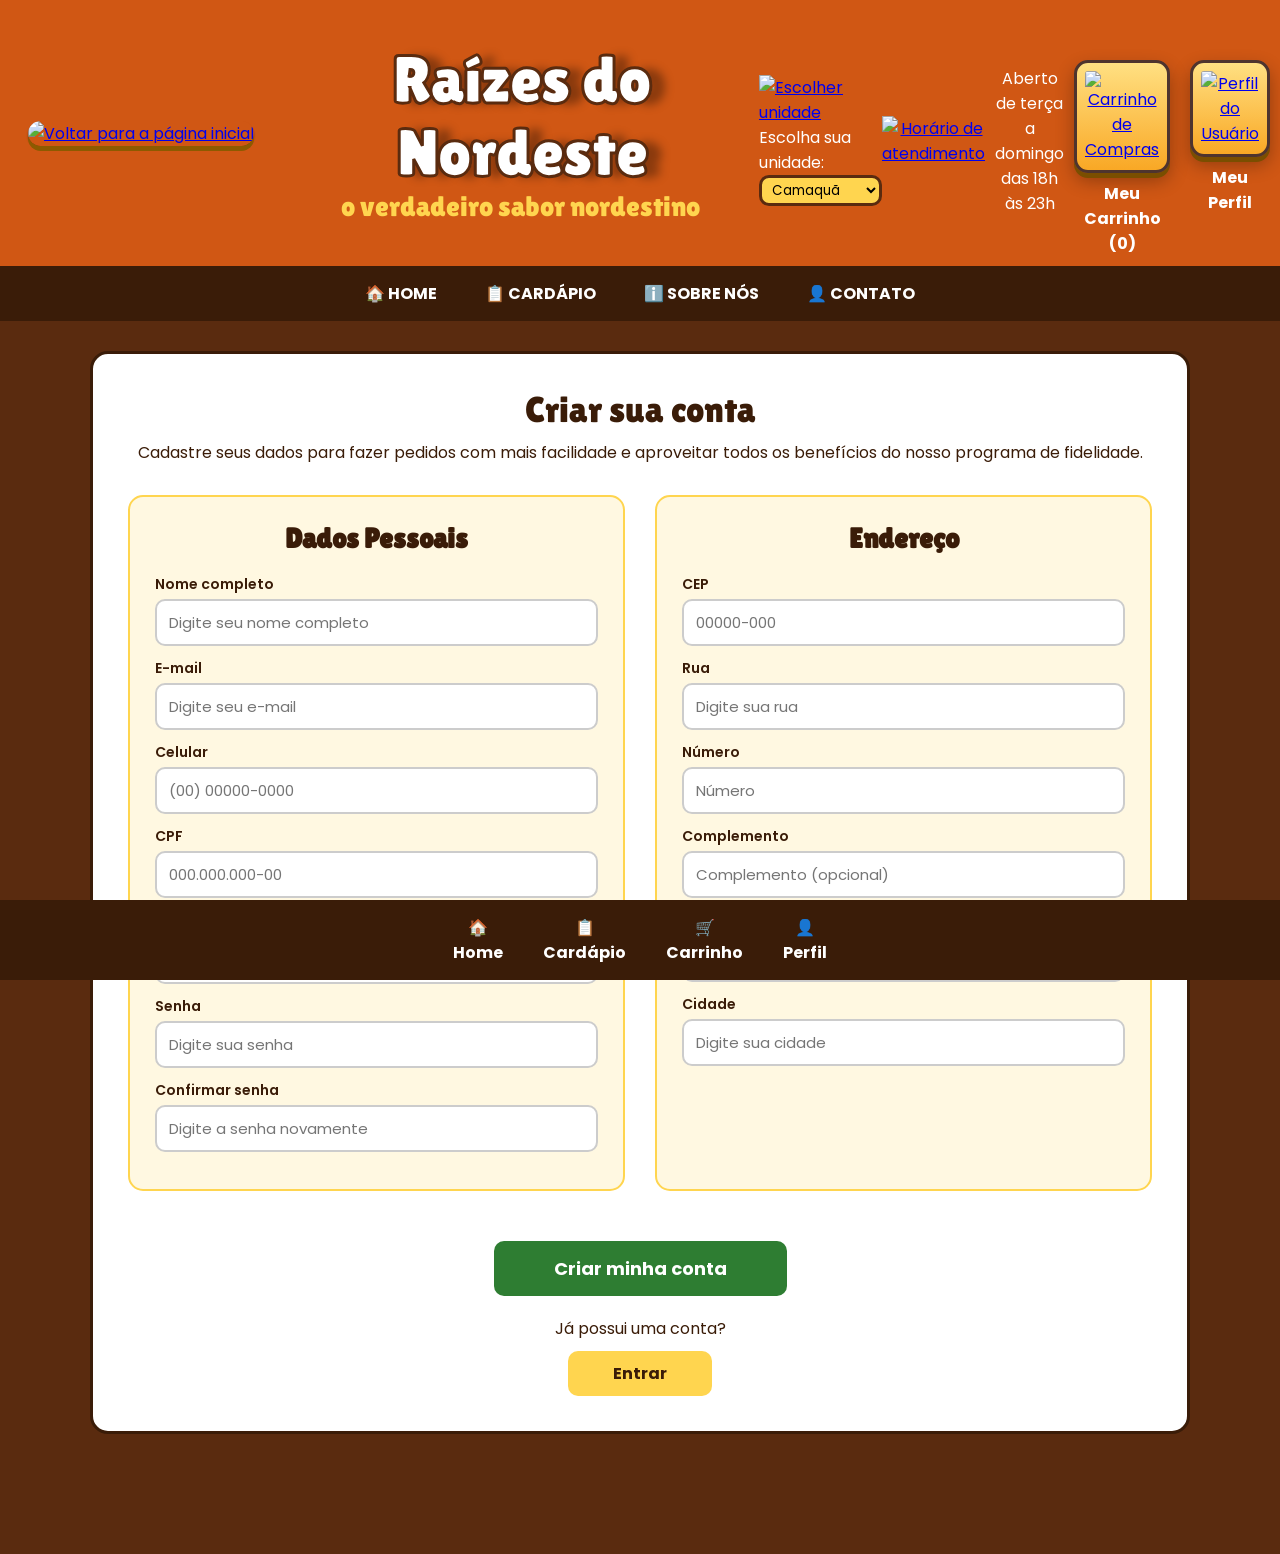
==== cadastro.html @ 433c18a4 "Add files via upload Subindo em 29/08 as 11:11" ====
<!DOCTYPE html>
<html lang="pt-BR">

<head>
    <meta charset="UTF-8">
    <meta name="viewport" content="width=device-width, initial-scale=1.0">
    <title>Criar Cadastro | Raízes do Nordeste</title>

    <link rel="icon" type="image/svg+xml" href="./imagens/site/icone.svg">

    <!-- CSS -->
    <link rel="stylesheet" href="style_cadastro.css">

    <!-- Fontes -->
    <link rel="preconnect" href="https://fonts.googleapis.com">
    <link rel="preconnect" href="https://fonts.gstatic.com" crossorigin>
    <link href="https://fonts.googleapis.com/css2?family=Lilita+One&family=Poppins:wght@300;400;500;600&display=swap" rel="stylesheet">
</head>

<body>

    <header class="cabecalho_site">
        <div class="logo">
            <a class="img" href="index.html">
                <img src="./imagens/site/logo.png" alt="Voltar para a página inicial">
            </a>
        </div>

        <div class="caixa_titulo">
            <div class="titulo">
                <h1>Raízes do Nordeste</h1>
                <h2>o verdadeiro sabor nordestino</h2>
            </div>
        </div>
        
        <div class="complemento_titulo">
            <div class="localizacao">
                <!-- LIXO/DESNECESSÁRIO: A tag <a> envolvendo a imagem com link para "carrinho.html" não tem função lógica para a escolha de unidade -->
                <a href="carrinho.html">
                    <img src="./imagens/site/local (2).png" alt="Escolher unidade">
                </a>
                <p>Escolha sua unidade:</p>
        
                <select>
                    <option>Camaquã</option>
                    <option>Porto Alegre</option>
                    <option>Pelotas</option>
                </select>
            </div>
        
        
            <div class="atendimento">
                <div class="horario">
                    <!-- LIXO/DESNECESSÁRIO: A tag <a> envolvendo a imagem com link para "carrinho.html" não tem utilidade para o horário de atendimento -->
                    <a href="carrinho.html">
                        <img src="./imagens/site/horario (2).png" alt="Horário de atendimento">
                    </a>
                    <p>Aberto<br>de terça a domingo<br>das 18h às 23h</p>
                </div>
            </div>


            <div class="carrinho_usuario">
                <div class="itens">
                    <a href="carrinho.html">
                        <img src="./imagens/site/carrinho.png" alt="Carrinho de Compras">
                    </a>
                    <p>Meu Carrinho</p>
                </div>

                <div class="itens">
                    <a href="login_cadastro.html">
                        <img src="./imagens/site/usuario.png" alt="Perfil do Usuário">
                    </a>
                    <p>Meu Perfil</p>
                </div>
            </div>
         </div>
    </header>

    <!-- Navegação Principal -->
    <nav id="nav-principal">
        <div class="menu-lista">
            <a href="index.html">🏠 HOME</a>
            <a href="cardapio.html">📋 CARDÁPIO</a>
            <a href="sobre.html">ℹ️ SOBRE NÓS</a>
            <a href="contato.html">👤 CONTATO</a>
        </div>
    </nav>

    <!-- CADASTRO -->
    <main>
        <section class="criar_cadastro">
            <h2>Criar sua conta</h2>
            <p class="descricao">
                Cadastre seus dados para fazer pedidos com mais facilidade e aproveitar todos os benefícios do nosso programa de fidelidade.
            </p>

            <form class="formulario_cadastro" action="#" method="POST">
                <!-- DADOS PESSOAIS -->
                <div class="dados_pessoais">
                    <h3>Dados Pessoais</h3>

                    <div class="campo">
                        <label for="nome_usuario_cadastro">Nome completo</label>
                        <input type="text" id="nome_usuario_cadastro" placeholder="Digite seu nome completo" required>
                    </div>

                    <div class="campo">
                        <label for="email_usuario_cadastro">E-mail</label>
                        <input type="email" id="email_usuario_cadastro" placeholder="Digite seu e-mail" required>
                    </div>

                    <div class="campo">
                        <label for="celular_usuario_cadastro">Celular</label>
                        <input type="tel" id="celular_usuario_cadastro" placeholder="(00) 00000-0000" required>
                    </div>

                    <div class="campo">
                        <label for="cpf_usuario_cadastro">CPF</label>
                        <input type="text" id="cpf_usuario_cadastro" placeholder="000.000.000-00" required>
                    </div>

                    <div class="campo">
                        <label for="data_usuario_cadastro">Data de nascimento</label>
                        <input type="date" id="data_usuario_cadastro" required>
                    </div>

                    <div class="campo">
                        <label for="senha_usuario_cadastro">Senha</label>
                        <input type="password" id="senha_usuario_cadastro" placeholder="Digite sua senha" required>
                    </div>

                    <div class="campo">
                        <label for="confirma_senha_usuario">Confirmar senha</label>
                        <input type="password" id="confirma_senha_usuario" placeholder="Digite a senha novamente" required>
                    </div>
                </div>

                <!-- ENDEREÇO -->
                <div class="dados_endereco">
                    <h3>Endereço</h3>

                    <div class="campo">
                        <label for="cep_usuario_cadastro">CEP</label>
                        <input type="text" id="cep_usuario_cadastro" placeholder="00000-000" required>
                    </div>

                    <div class="campo">
                        <label for="rua_usuario_cadastro">Rua</label>
                        <input type="text" id="rua_usuario_cadastro" placeholder="Digite sua rua" required>
                    </div>

                    <div class="campo">
                        <label for="numero_usuario_cadastro">Número</label>
                        <input type="text" id="numero_usuario_cadastro" placeholder="Número" required>
                    </div>

                    <div class="campo">
                        <label for="comp_usuario_cadastro">Complemento</label>
                        <input type="text" id="comp_usuario_cadastro" placeholder="Complemento (opcional)">
                    </div>

                    <div class="campo">
                        <label for="bairro_usuario_cadastro">Bairro</label>
                        <input type="text" id="bairro_usuario_cadastro" placeholder="Digite seu bairro" required>
                    </div>

                    <div class="campo">
                        <label for="cidade_usuario_cadastro">Cidade</label>
                        <input type="text" id="cidade_usuario_cadastro" placeholder="Digite sua cidade" required>
                    </div>
                </div>

                <!-- BOTÕES -->
                <div class="acoes_cadastro">
                    <button type="submit" class="btn_cadastrar">Criar minha conta</button>
                    <p>Já possui uma conta?</p>
                    <button type="button" class="btn_login" onclick="location.href='login_cadastro.html'">Entrar</button>
                </div>
            </form>
        </section>
    </main>

    <footer>
        <a href="index.html">🏠<br>Home</a>
        <a href="cardapio.html">📋<br>Cardápio</a>
        <a href="carrinho.html">🛒<br>Carrinho</a>
        <a href="login_cadastro.html">👤<br>Perfil</a>
    </footer>

    <script src="global.js"></script>
    <script src="cadastro.js"></script>

</body>

</html>
---- style_cadastro.css ----
/* ==========================================
   1. RESET GLOBAL E BASE
   ========================================== */
* {
    margin: 0;
    padding: 0;
    box-sizing: border-box;
    font-family: 'Poppins', Arial, sans-serif;
}

body {
    background: #5a2b0f;
    padding-bottom: 90px;
}

h1 {
    font-family: 'Lilita One', cursive;
    font-size: clamp(36px, 5vw, 70px);
    color: #ffffff;
    -webkit-text-stroke: 3px #5a2b0f;
    text-shadow: 1px 1px 0 #c85b16, 14px 1px 10px rgba(0,0,0,.35);
}

h2 {
    font-family: 'Lilita One', cursive;
    font-size: 28px;
    color: #ffd54f;
    font-weight: normal;
}

p {
    color: white;
    font-family: 'Poppins', sans-serif;
}

/* ==========================================
   2. CABEÇALHO (HEADER)
   ========================================== */
header.cabecalho_site {
    display: flex;
    justify-content: space-between;
    align-items: center;
    flex-wrap: wrap;
    background: #d05714;
}

.logo {
    padding: 28px;
    display: flex;
    justify-content: center;
    align-items: center;
}

.logo img {
    width: 80px;
    height: auto;
    border-radius: 15px;
    box-shadow: 0 5px 0 #8D5A00, 0 2px 2px rgba(0,0,0,.4);
    transition: .3s;   
}

.logo img:hover {
    transform: translateY(-4px) scale(1.05);
}

.caixa_titulo {
    flex: 1;
    text-align: center;
}

.titulo {
    padding: 15px;
}

/* LIXO/DESNECESSÁRIO: O uso de !important não é necessário aqui no CSS base da versão Desktop */
.complemento_titulo {
    display: flex !important;
    flex-direction: row !important;
    align-items: center !important;
    justify-content: space-around !important; /* Espaça a unidade e o horário entre si */
    flex: 1 !important; /* Ocupa todo o espaço até encostar na caixa preta */
    margin-top: 15px;
    padding: 10px 0;
}

.complemento_titulo select {
    background: #ffd54f;
    border: 3px solid #5a2b0f;
    border-radius: 10px;
    padding: 2px 6px;
}

.horario {
    display: flex;
    align-items: center;
    gap: 10px;
    text-align: center;
}

.complemento_titulo img, .atendimento img {
    width: 60px;
    height: auto;
    cursor: pointer;
    transition: .3s;
}

.carrinho_usuario {
    display: flex;
    gap: 20px;
    padding: 35px 10px 0 10px;
    text-align: center;
}

.itens {
    display: flex;
    flex-direction: column;
    gap: 8px;
}

.itens img {
    width: 60px;
    height: auto;
    background: linear-gradient(to bottom, #FFE082, #F9A825);
    border: 3px solid #4E342E;
    border-radius: 14px;
    padding: 8px;
    box-shadow: 0 5px 0 #7A4E00, 0 8px 18px rgba(0,0,0,.3);
    transition: .25s;
}

.itens img:hover {
    transform: translateY(-4px) scale(1.08);
}

.itens p {
    color: white;
    font-weight: bold;
}

/* ==========================================
   3. NAVEGAÇÃO PRINCIPAL (NAV)
   ========================================== */
nav {
    display: flex;
    justify-content: center;
    background: #3a1c08;
    padding: 15px 0;
    color: white;
}

nav a {
    text-decoration: none;
    color: white;
    font-weight: bold;
    padding: 0 10px;
    margin: 5px 12px;
    position: relative;
    transition: .3s;
}

nav a::after {
    content: "";
    position: absolute;
    left: 0;
    bottom: -8px;
    width: 0;
    height: 5px;
    background: #FFD54F;
    transition: .3s;
}

nav a:hover::after {
    width: 100%;
}

/* LIXO/DESNECESSÁRIO: A classe .menu-mobile não existe no HTML desta página */
.menu-mobile {
    display: none;
}

/* ==========================================
   4. ESTRUTURA DO CADASTRO
   ========================================== */
.criar_cadastro {
    max-width: 1100px;
    margin: 30px auto;
    padding: 35px;
    background: white;
    border-radius: 18px;
    border: 3px solid #3a1c08;
}

.criar_cadastro > h2 {
    font-family: 'Lilita One', cursive;
    font-size: 36px;
    text-align: center;
    color: #3a1c08;
    margin-bottom: 10px;
}

.descricao {
    text-align: center;
    color: #3a1c08;
    margin-bottom: 30px;
}

/* ==========================================
   5. FORMULÁRIOS E INPUTS
   ========================================== */
.formulario_cadastro {
    display: flex;
    flex-wrap: wrap;
    gap: 30px;
}

.dados_pessoais,
.dados_endereco {
    flex: 1;
    min-width: 300px;
    padding: 25px;
    background: #fff8e1;
    border-radius: 15px;
    border: 2px solid #ffd54f;
}

.dados_pessoais h3,
.dados_endereco h3 {
    font-family: 'Lilita One', cursive;
    font-size: 28px;
    color: #3a1c08;
    text-align: center;
    margin-bottom: 20px;
}

.campo {
    display: flex;
    flex-direction: column;
    margin-bottom: 12px;
}

.campo label {
    color: #3a1c08;
    font-weight: 600;
    font-size: 14px;
    margin-bottom: 4px;
}

.campo input {
    width: 100%;
    padding: 10px 12px;
    border: 2px solid #ccc;
    border-radius: 10px;
    font-size: 15px;
    outline: none;
    transition: border-color .3s;
}

.campo input:focus {
    border-color: #d05714;
    box-shadow: 0 0 5px rgba(208,87,20,.3);
}

/* ==========================================
   6. BOTÕES (AÇÕES DO CADASTRO)
   ========================================== */
.acoes_cadastro {
    width: 100%;
    text-align: center;
    margin-top: 20px;
}

.btn_cadastrar {
    padding: 14px 60px;
    border: none;
    border-radius: 10px;
    background: #2e7d32;
    color: white;
    font-size: 18px;
    font-weight: bold;
    cursor: pointer;
    transition: .3s;
}

.btn_cadastrar:hover {
    transform: translateY(-3px);
    box-shadow: 0 6px 12px rgba(0,0,0,.25);
    background: #1b5e20;
}

.acoes_cadastro p {
    color: #3a1c08;
    margin: 20px 0 10px;
}

.btn_login {
    padding: 10px 45px;
    border: none;
    border-radius: 10px;
    background: #ffd54f;
    color: #3a1c08;
    font-size: 16px;
    font-weight: bold;
    cursor: pointer;
    transition: .3s;
}

.btn_login:hover {
    background: #fbc02d;
}

/* ==========================================
   7. RODAPÉ (FOOTER)
   ========================================== */
footer {
    position: fixed;
    bottom: 0;
    left: 0;
    width: 100%;
    display: flex;
    justify-content: center;
    gap: 40px;
    padding: 15px;
    background: #3a1c08;
    transform: translateY(100%);
    transition: transform .3s ease;
    z-index: 1000;
}

footer.mostrar {
    transform: translateY(0);
}

footer a {
    color: white;
    text-decoration: none;
    text-align: center;
    font-weight: bold;
}

/* ==========================================
   8. RESPONSIVIDADE (MEDIA QUERIES)
   ========================================== */
@media (max-width: 768px) {
    .criar_cadastro {
        margin: 15px;
        padding: 20px;
    }

    .formulario_cadastro {
        flex-direction: column;
    }

    footer {
        gap: 15px;
    }

    footer a {
        font-size: 13px;
    }
}
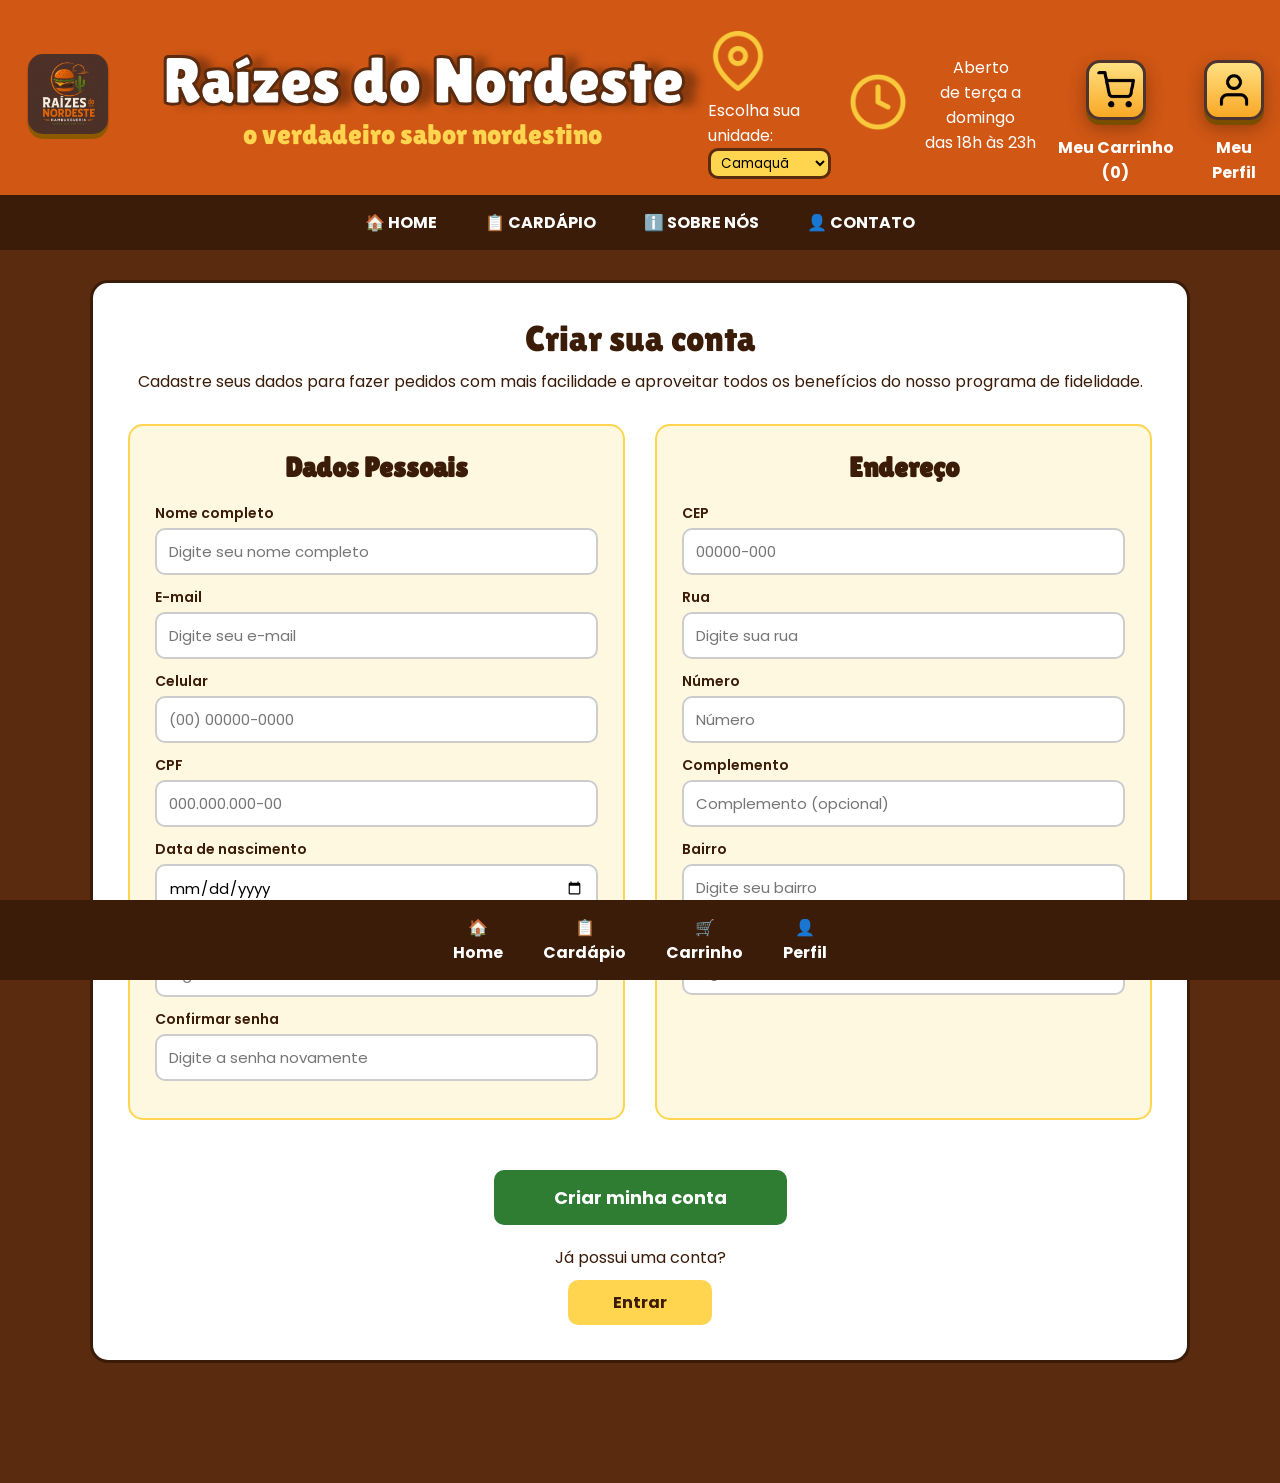
==== commit afdf1dcc: "Update cadastro.html" ====
--- a/cadastro.html
+++ b/cadastro.html
@@ -6,7 +6,7 @@
     <meta name="viewport" content="width=device-width, initial-scale=1.0">
     <title>Criar Cadastro | Raízes do Nordeste</title>
 
-    <link rel="icon" type="image/svg+xml" href="./imagens/site/icone.svg">
+    <link rel="icon" type="imagens/site/svg+xml" href="imagens/site/icone.png">
 
     <!-- CSS -->
     <link rel="stylesheet" href="style_cadastro.css">
@@ -194,4 +194,4 @@
 
 </body>
 
-</html>+</html>
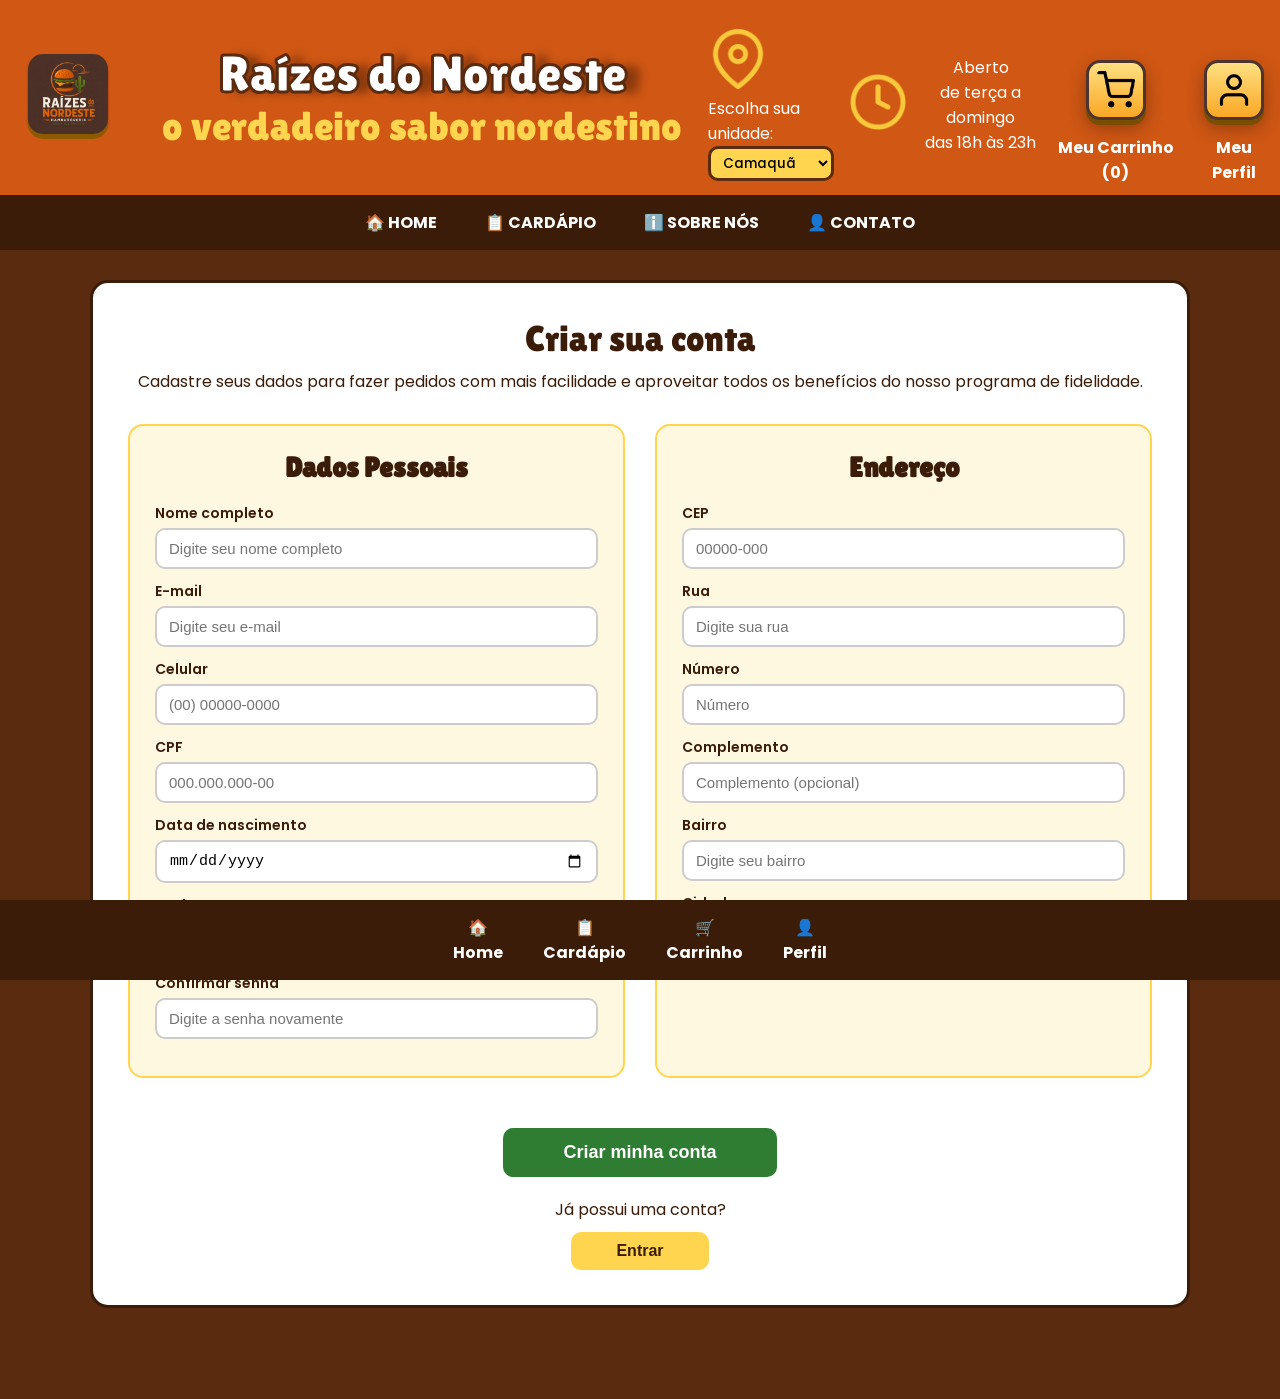
==== commit f8322af8: "Add files via upload update 02/09 as 09:12" ====
--- a/cadastro.html
+++ b/cadastro.html
@@ -6,10 +6,11 @@
     <meta name="viewport" content="width=device-width, initial-scale=1.0">
     <title>Criar Cadastro | Raízes do Nordeste</title>
 
-    <link rel="icon" type="imagens/site/svg+xml" href="imagens/site/icone.png">
+    <link rel="icon" type="image/svg+xml" href="./imagens/site/icone.png">
 
     <!-- CSS -->
     <link rel="stylesheet" href="style_cadastro.css">
+    <link rel="stylesheet" href="style_global.css">
 
     <!-- Fontes -->
     <link rel="preconnect" href="https://fonts.googleapis.com">
@@ -194,4 +195,4 @@
 
 </body>
 
-</html>
+</html>
--- a/style_cadastro.css
+++ b/style_cadastro.css
@@ -1,183 +1,3 @@
-/* ==========================================
-   1. RESET GLOBAL E BASE
-   ========================================== */
-* {
-    margin: 0;
-    padding: 0;
-    box-sizing: border-box;
-    font-family: 'Poppins', Arial, sans-serif;
-}
-
-body {
-    background: #5a2b0f;
-    padding-bottom: 90px;
-}
-
-h1 {
-    font-family: 'Lilita One', cursive;
-    font-size: clamp(36px, 5vw, 70px);
-    color: #ffffff;
-    -webkit-text-stroke: 3px #5a2b0f;
-    text-shadow: 1px 1px 0 #c85b16, 14px 1px 10px rgba(0,0,0,.35);
-}
-
-h2 {
-    font-family: 'Lilita One', cursive;
-    font-size: 28px;
-    color: #ffd54f;
-    font-weight: normal;
-}
-
-p {
-    color: white;
-    font-family: 'Poppins', sans-serif;
-}
-
-/* ==========================================
-   2. CABEÇALHO (HEADER)
-   ========================================== */
-header.cabecalho_site {
-    display: flex;
-    justify-content: space-between;
-    align-items: center;
-    flex-wrap: wrap;
-    background: #d05714;
-}
-
-.logo {
-    padding: 28px;
-    display: flex;
-    justify-content: center;
-    align-items: center;
-}
-
-.logo img {
-    width: 80px;
-    height: auto;
-    border-radius: 15px;
-    box-shadow: 0 5px 0 #8D5A00, 0 2px 2px rgba(0,0,0,.4);
-    transition: .3s;   
-}
-
-.logo img:hover {
-    transform: translateY(-4px) scale(1.05);
-}
-
-.caixa_titulo {
-    flex: 1;
-    text-align: center;
-}
-
-.titulo {
-    padding: 15px;
-}
-
-/* LIXO/DESNECESSÁRIO: O uso de !important não é necessário aqui no CSS base da versão Desktop */
-.complemento_titulo {
-    display: flex !important;
-    flex-direction: row !important;
-    align-items: center !important;
-    justify-content: space-around !important; /* Espaça a unidade e o horário entre si */
-    flex: 1 !important; /* Ocupa todo o espaço até encostar na caixa preta */
-    margin-top: 15px;
-    padding: 10px 0;
-}
-
-.complemento_titulo select {
-    background: #ffd54f;
-    border: 3px solid #5a2b0f;
-    border-radius: 10px;
-    padding: 2px 6px;
-}
-
-.horario {
-    display: flex;
-    align-items: center;
-    gap: 10px;
-    text-align: center;
-}
-
-.complemento_titulo img, .atendimento img {
-    width: 60px;
-    height: auto;
-    cursor: pointer;
-    transition: .3s;
-}
-
-.carrinho_usuario {
-    display: flex;
-    gap: 20px;
-    padding: 35px 10px 0 10px;
-    text-align: center;
-}
-
-.itens {
-    display: flex;
-    flex-direction: column;
-    gap: 8px;
-}
-
-.itens img {
-    width: 60px;
-    height: auto;
-    background: linear-gradient(to bottom, #FFE082, #F9A825);
-    border: 3px solid #4E342E;
-    border-radius: 14px;
-    padding: 8px;
-    box-shadow: 0 5px 0 #7A4E00, 0 8px 18px rgba(0,0,0,.3);
-    transition: .25s;
-}
-
-.itens img:hover {
-    transform: translateY(-4px) scale(1.08);
-}
-
-.itens p {
-    color: white;
-    font-weight: bold;
-}
-
-/* ==========================================
-   3. NAVEGAÇÃO PRINCIPAL (NAV)
-   ========================================== */
-nav {
-    display: flex;
-    justify-content: center;
-    background: #3a1c08;
-    padding: 15px 0;
-    color: white;
-}
-
-nav a {
-    text-decoration: none;
-    color: white;
-    font-weight: bold;
-    padding: 0 10px;
-    margin: 5px 12px;
-    position: relative;
-    transition: .3s;
-}
-
-nav a::after {
-    content: "";
-    position: absolute;
-    left: 0;
-    bottom: -8px;
-    width: 0;
-    height: 5px;
-    background: #FFD54F;
-    transition: .3s;
-}
-
-nav a:hover::after {
-    width: 100%;
-}
-
-/* LIXO/DESNECESSÁRIO: A classe .menu-mobile não existe no HTML desta página */
-.menu-mobile {
-    display: none;
-}
-
 /* ==========================================
    4. ESTRUTURA DO CADASTRO
    ========================================== */
@@ -340,21 +160,26 @@
 /* ==========================================
    8. RESPONSIVIDADE (MEDIA QUERIES)
    ========================================== */
+@media (max-width: 420px){
+     .formulario_cadastro{
+        width: 15px;
+    }
+
+}
+
 @media (max-width: 768px) {
     .criar_cadastro {
         margin: 15px;
         padding: 20px;
     }
 
-    .formulario_cadastro {
-        flex-direction: column;
+   .formulario_cadastro{
+        width: 15px;
     }
 
-    footer {
-        gap: 15px;
+
+    .dados_pessoais input{
+        width: 100%;
     }
 
-    footer a {
-        font-size: 13px;
-    }
 }
--- a/style_global.css
+++ b/style_global.css
@@ -0,0 +1,321 @@
+/* ==========================================
+   1. RESET GLOBAL E BASE
+   ========================================== */
+* {
+    margin: 0;
+    padding: 0;
+    box-sizing: border-box;
+}
+
+body {
+    background: #5a2b0f;
+    font-family: 'Poppins', Arial, sans-serif;
+    padding-bottom: 60px;
+    color: #ffffff;
+}
+
+h1 {
+    font-family: 'Lilita One', cursive;
+    font-size: clamp(36px, 5vw, 50px);
+    color: #ffffff;
+    -webkit-text-stroke: 3px #5a2b0f;
+    text-shadow: 1px 1px 0 #c85b16, 14px 1px 10px rgba(0, 0, 0, .35);
+    white-space: nowrap;
+}
+
+h2 {
+    font-family: 'Lilita One', cursive;
+    font-size: clamp(20px, 5vw, 40px);
+    color: #ffd54f;
+    font-weight: normal;
+    white-space: nowrap;
+}
+
+p {
+    color: #ffffff;
+}
+
+a {
+    text-decoration: none;
+    color: inherit;
+}
+
+/* ==========================================
+   2. CABEÇALHO SITE
+   ========================================== */
+header.cabecalho_site {
+    display: flex;
+    justify-content: space-between;
+    align-items: center;
+    flex-wrap: wrap;
+    background: #d05714;
+}
+
+/* --- LOGO --- */
+.logo {
+    padding: 28px;
+    display: flex;
+    justify-content: center;
+    align-items: center;
+}
+
+.logo img {
+    width: 80px;
+    height: auto;
+    border-radius: 15px;
+    box-shadow: 0 5px 0 #8D5A00, 0 2px 2px rgba(0, 0, 0, .4);
+    transition: transform .3s ease;
+}
+
+.logo img:hover {
+    transform: translateY(-4px) scale(1.05);
+}
+
+/* --- TÍTULO DO CABEÇALHO --- */
+.caixa_titulo {
+    flex: 1;
+    text-align: center;
+}
+
+/* --- COMPLEMENTOS (LOCALIZAÇÃO & ATENDIMENTO) --- */
+.complemento_titulo {
+    display: flex;
+    flex-direction: row;
+    align-items: center;
+    justify-content: space-around;
+    flex: 1;
+    margin-top: 15px;
+    padding: 10px 0;
+}
+
+.complemento_titulo select {
+    background: #ffd54f;
+    border: 3px solid #5a2b0f;
+    border-radius: 10px;
+    padding: 4px 8px;
+    font-family: inherit;
+    font-weight: 500;
+}
+
+.horario {
+    display: flex;
+    align-items: center;
+    gap: 10px;
+    text-align: center;
+}
+
+.complemento_titulo img,
+.atendimento img {
+    width: 60px;
+    height: auto;
+    cursor: pointer;
+    transition: transform .3s ease;
+}
+
+/* --- CARRINHO & PERFIL --- */
+.carrinho_usuario {
+    display: flex;
+    gap: 20px;
+    padding: 35px 10px 0 10px;
+    text-align: center;
+}
+
+.itens {
+    display: flex;
+    flex-direction: column;
+    gap: 8px;
+    align-items: center;
+}
+
+.itens img {
+    width: 60px;
+    height: auto;
+    background: linear-gradient(to bottom, #FFE082, #F9A825);
+    border: 3px solid #4E342E;
+    border-radius: 14px;
+    padding: 8px;
+    box-shadow: 0 5px 0 #7A4E00, 0 8px 18px rgba(0, 0, 0, .3);
+    transition: transform .25s ease;
+}
+
+.itens img:hover {
+    transform: translateY(-4px) scale(1.08);
+}
+
+.itens p {
+    font-weight: bold;
+}
+
+/* ==========================================
+   3. NAVEGAÇÃO PRINCIPAL (NAV)
+   ========================================== */
+nav {
+    display: flex;
+    justify-content: center;
+    background: #3a1c08;
+    padding: 15px 0;
+}
+
+nav a {
+    font-weight: bold;
+    padding: 0 10px;
+    margin: 5px 12px;
+    position: relative;
+    transition: color .3s ease;
+}
+
+nav a::after {
+    content: "";
+    position: absolute;
+    left: 0;
+    bottom: -8px;
+    width: 0;
+    height: 5px;
+    background: #FFD54F;
+    transition: width .3s ease;
+}
+
+nav a:hover::after {
+    width: 100%;
+}
+
+/* ==========================================
+   4. RESPONSIVIDADE (MOBILE - ATÉ 768px)
+   ========================================== */
+@media (max-width: 768px) {
+    header.cabecalho_site {
+        flex-direction: column;
+        align-items: center;
+        padding: 10px 5px;
+        gap: 8px;
+    }
+
+    .logo {
+        padding: 5px 0 0 0;
+        border: none;
+    }
+
+    .logo img {
+        width: 50px;
+    }
+
+    .caixa_titulo {
+        border: none;
+    }
+
+    .caixa_titulo h1 {
+        font-size: clamp(20px, 5vw, 70px);
+        -webkit-text-stroke: 1px #5a2b0f;
+        white-space: nowrap;
+    }
+
+    .caixa_titulo h2 {
+        font-size: clamp(20px, 2vw, 50px);
+        white-space: nowrap;
+    }
+
+    .complemento_titulo {
+        justify-content: space-around;
+        align-items: flex-start;
+        width: 100%;
+        padding: 5px 10px;
+        gap: 10px;
+    }
+
+    .localizacao {
+        display: flex;
+        flex-direction: column;
+        align-items: center;
+        gap: 2px;
+        font-size: 11px;
+        padding-left: 0;
+    }
+
+    .localizacao p {
+        font-size: 11px;
+    }
+
+    .horario {
+        gap: 6px;
+        font-size: 10px;
+    }
+
+    .complemento_titulo img,
+    .atendimento img {
+        width: 30px;
+    }
+
+    .complemento_titulo select {
+        font-size: 11px;
+        padding: 2px 4px;
+    }
+
+    .carrinho_usuario {
+        justify-content: center;
+        gap: 20px;
+        padding: 5px 0;
+    }
+
+    .itens img {
+        width: 35px;
+        padding: 4px;
+    }
+
+    .itens p {
+        font-size: 11px;
+    }
+
+    /* Navegação Fixa no Rodapé */
+    #nav-principal {
+        display: block;
+        position: fixed;
+        bottom: 0;
+        left: 0;
+        width: 100vw;
+        background: #3a1c08;
+        z-index: 9999;
+        padding: 8px 0;
+        border-top: 2px solid #ffd54f;
+        box-shadow: 0 -3px 10px rgba(0, 0, 0, 0.5);
+    }
+
+    #nav-principal .menu-lista {
+        display: flex;
+        flex-direction: row;
+        justify-content: space-around;
+        align-items: center;
+        width: 100%;
+        margin: 0;
+        padding: 0;
+    }
+
+    #nav-principal .menu-lista a {
+        font-size: 11px;
+        padding: 4px 2px;
+        margin: 0;
+        text-align: center;
+        flex: 1;
+        display: block;
+    }
+
+    #nav-principal .menu-lista a::after {
+        display: none;
+    }
+}
+
+/* --- TABLET / INTERMEDIÁRIO (ATÉ 992PX) --- */
+@media (max-width: 992px) {
+    .area-categorias,
+    .area_mais_vendidos {
+        flex-direction: column;
+    }
+
+    .lista-mais-vendidos {
+        flex-direction: column;
+    }
+
+    .fidelidade,
+    .vantagens {
+        width: 100%;
+    }
+}
